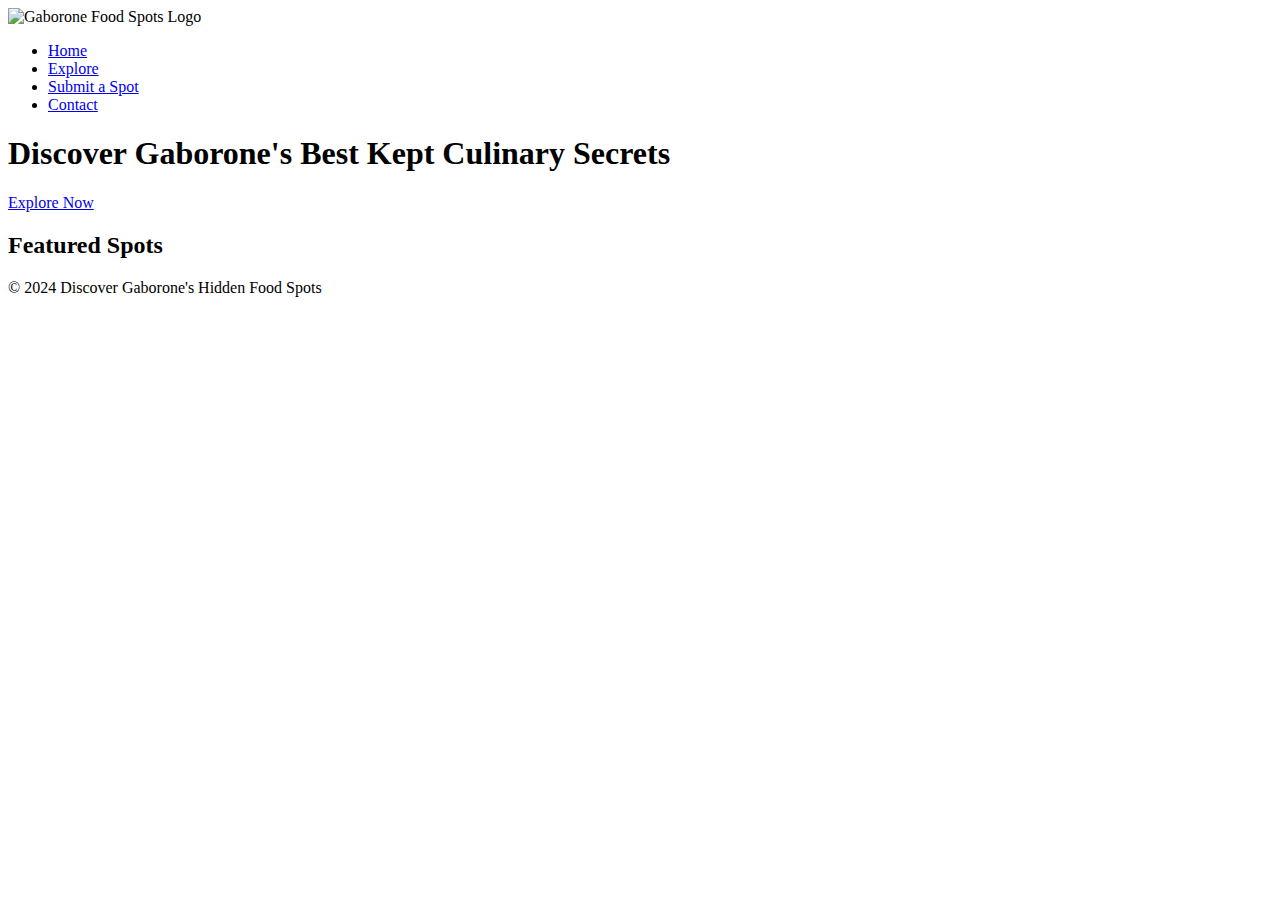
==== index.html @ accd9716 "Create index.html" ====
<!DOCTYPE html>
<html lang="en">
<head>
    <meta charset="UTF-8">
    <meta name="viewport" content="width=device-width, initial-scale=1.0">
    <title>Discover Gaborone's Hidden Food Spots</title>
    <link rel="stylesheet" href="css/style.css">
</head>
<body>
    <header>
        <nav>
            <div class="logo">
                <img src="images/logo.png" alt="Gaborone Food Spots Logo">
            </div>
            <ul>
                <li><a href="index.html">Home</a></li>
                <li><a href="explore.html">Explore</a></li>
                <li><a href="submit.html">Submit a Spot</a></li>
                <li><a href="contact.html">Contact</a></li>
            </ul>
        </nav>
    </header>

    <main>
        <section class="hero">
            <h1>Discover Gaborone's Best Kept Culinary Secrets</h1>
            <a href="explore.html" class="btn">Explore Now</a>
        </section>

        <section class="featured-spots">
            <h2>Featured Spots</h2>
            <div class="spot-grid">
                <!-- Spot cards will be added here -->
            </div>
        </section>
    </main>

    <footer>
        <p>&copy; 2024 Discover Gaborone's Hidden Food Spots</p>
    </footer>

    <script src="js/main.js"></script>
</body>
</html>
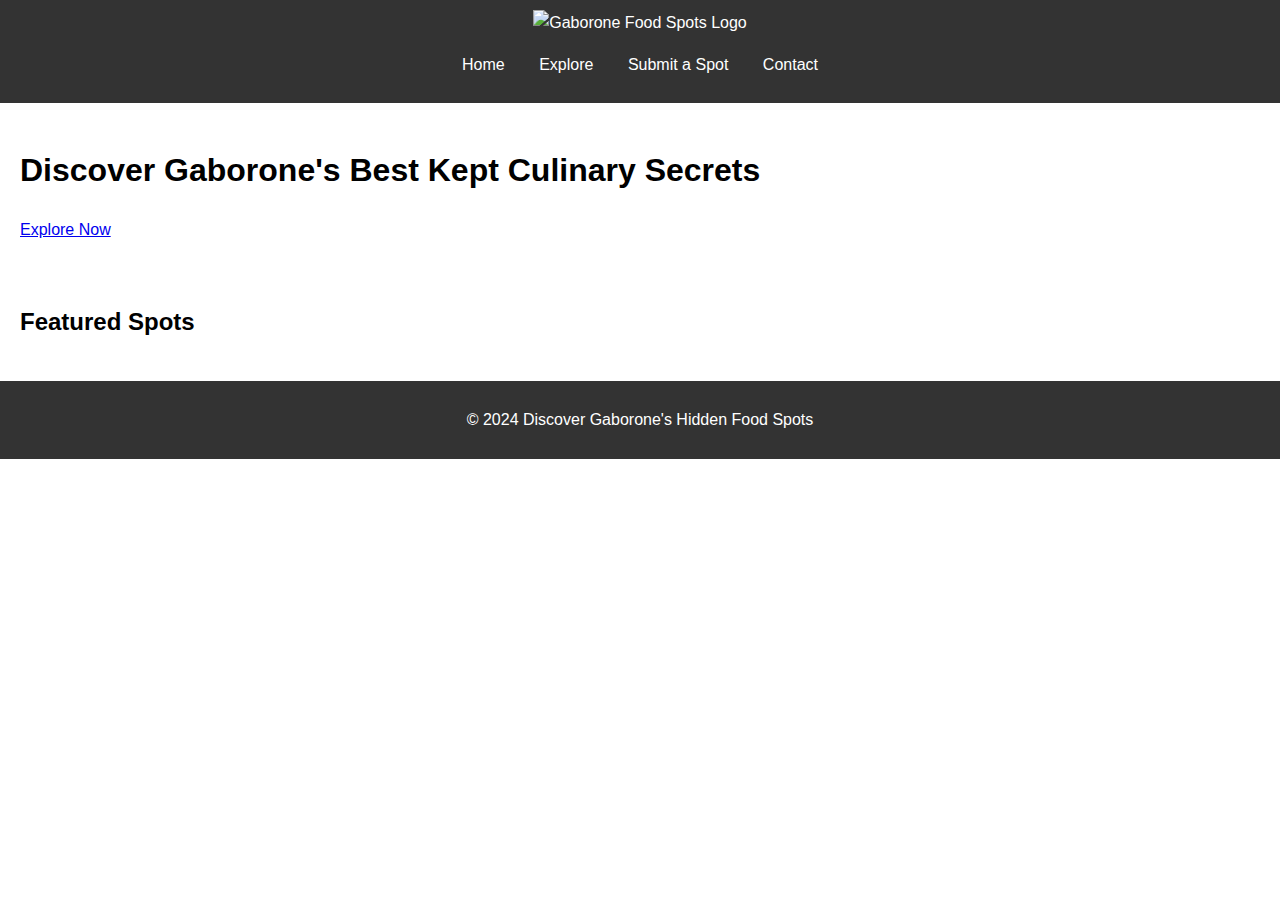
==== commit 7ea112b7: "Update index.html" ====
--- a/index.html
+++ b/index.html
@@ -4,7 +4,7 @@
     <meta charset="UTF-8">
     <meta name="viewport" content="width=device-width, initial-scale=1.0">
     <title>Discover Gaborone's Hidden Food Spots</title>
-    <link rel="stylesheet" href="css/style.css">
+    <link rel="stylesheet" href="style.css">
 </head>
 <body>
     <header>
--- a/style.css
+++ b/style.css
@@ -0,0 +1,68 @@
+body {
+    font-family: Arial, sans-serif;
+    margin: 0;
+    padding: 0;
+    line-height: 1.6;
+}
+
+header {
+    background: #333;
+    color: #fff;
+    padding: 10px 0;
+    text-align: center;
+}
+
+nav ul {
+    list-style: none;
+    padding: 0;
+}
+
+nav ul li {
+    display: inline;
+    margin: 0 15px;
+}
+
+nav ul li a {
+    color: #fff;
+    text-decoration: none;
+}
+
+#hero {
+    background: url('images/hero.jpg') no-repeat center center/cover;
+    color: #fff;
+    padding: 50px 0;
+    text-align: center;
+}
+
+input[type="text"] {
+    padding: 10px;
+    width: 80%;
+    max-width: 400px;
+}
+
+section {
+    padding: 20px;
+}
+
+.featured-spot, .restaurant-item {
+    border: 1px solid #ccc;
+    margin: 10px 0;
+    padding: 10px;
+}
+
+.gallery {
+    display: flex;
+    flex-wrap: wrap;
+}
+
+.gallery img {
+    width: 30%;
+    margin: 1.5%;
+}
+
+footer {
+    text-align: center;
+    padding: 10px 0;
+    background: #333;
+    color: #fff;
+}
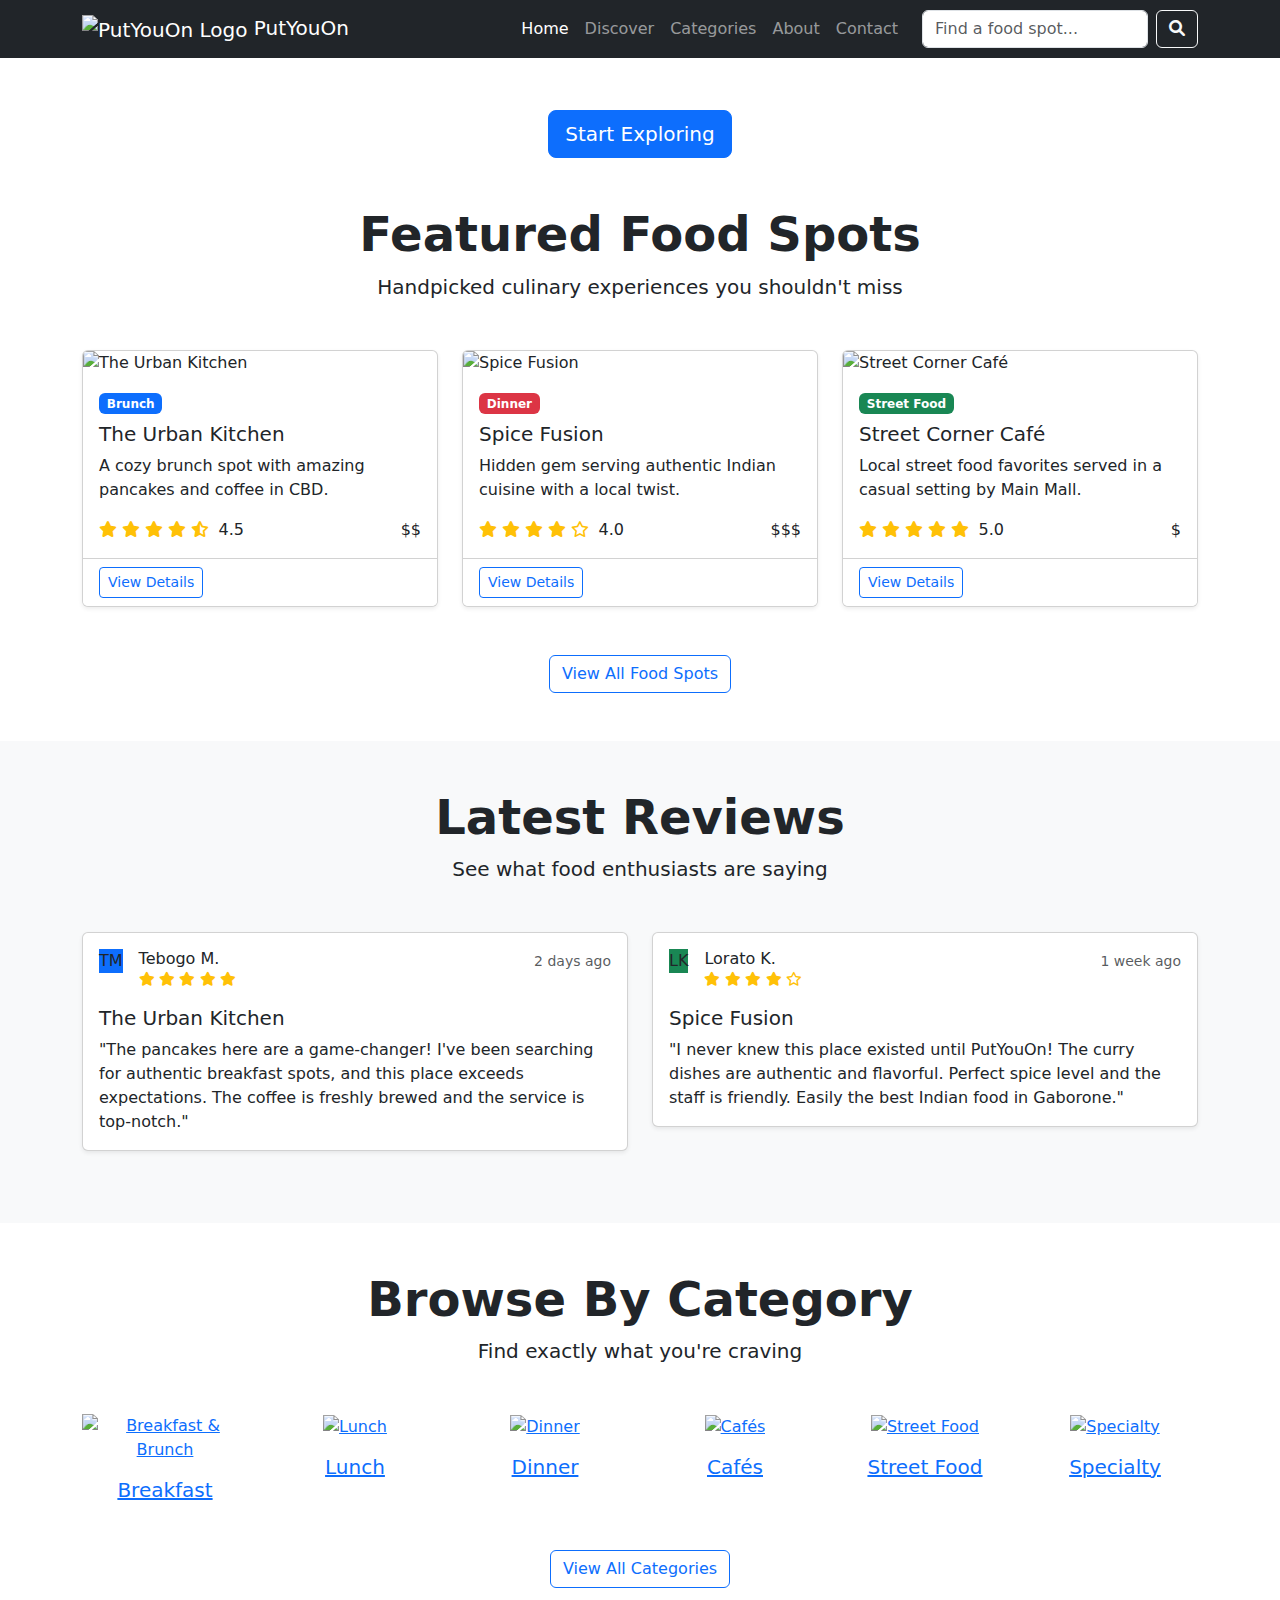
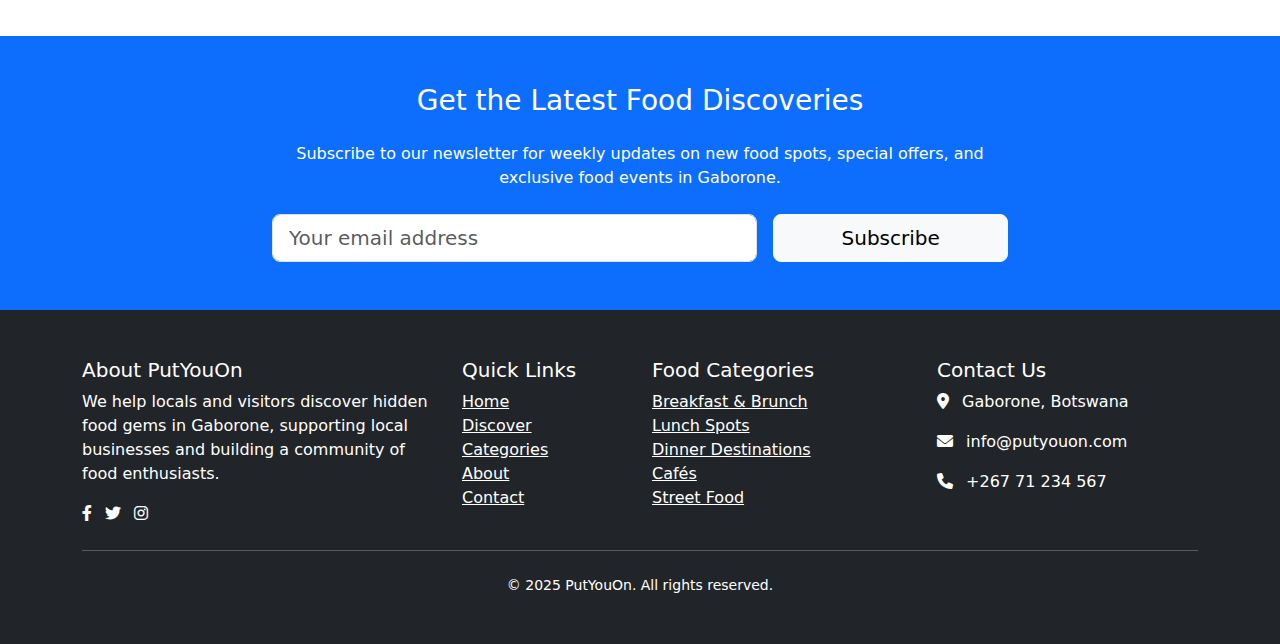
==== commit 416ac245: "Update index.html" ====
--- a/index.html
+++ b/index.html
@@ -3,42 +3,358 @@
 <head>
     <meta charset="UTF-8">
     <meta name="viewport" content="width=device-width, initial-scale=1.0">
-    <title>Discover Gaborone's Hidden Food Spots</title>
-    <link rel="stylesheet" href="style.css">
+    <title>PutYouOn - Discover Gaborone's Hidden Food Spots</title>
+    <!-- Bootstrap CSS -->
+    <link href="https://cdn.jsdelivr.net/npm/bootstrap@5.3.0-alpha1/dist/css/bootstrap.min.css" rel="stylesheet">
+    <!-- Font Awesome -->
+    <link rel="stylesheet" href="https://cdnjs.cloudflare.com/ajax/libs/font-awesome/6.0.0/css/all.min.css">
+    <!-- Google Fonts -->
+    <link href="https://fonts.googleapis.com/css2?family=Open+Sans:wght@400;600&family=Poppins:wght@500;700&display=swap" rel="stylesheet">
+    <!-- Custom CSS -->
+    <link rel="stylesheet" href="css/style.css">
 </head>
 <body>
-    <header>
-        <nav>
-            <div class="logo">
-                <img src="images/logo.png" alt="Gaborone Food Spots Logo">
-            </div>
-            <ul>
-                <li><a href="index.html">Home</a></li>
-                <li><a href="explore.html">Explore</a></li>
-                <li><a href="submit.html">Submit a Spot</a></li>
-                <li><a href="contact.html">Contact</a></li>
-            </ul>
-        </nav>
+    <!-- Navigation -->
+    <nav class="navbar navbar-expand-lg navbar-dark bg-dark fixed-top">
+        <div class="container">
+            <a class="navbar-brand" href="index.html">
+                <img src="images/logo.png" alt="PutYouOn Logo" class="logo">
+                PutYouOn
+            </a>
+            <button class="navbar-toggler" type="button" data-bs-toggle="collapse" data-bs-target="#navbarNav" aria-controls="navbarNav" aria-expanded="false" aria-label="Toggle navigation">
+                <span class="navbar-toggler-icon"></span>
+            </button>
+            <div class="collapse navbar-collapse" id="navbarNav">
+                <ul class="navbar-nav ms-auto">
+                    <li class="nav-item">
+                        <a class="nav-link active" href="index.html">Home</a>
+                    </li>
+                    <li class="nav-item">
+                        <a class="nav-link" href="discover.html">Discover</a>
+                    </li>
+                    <li class="nav-item">
+                        <a class="nav-link" href="categories.html">Categories</a>
+                    </li>
+                    <li class="nav-item">
+                        <a class="nav-link" href="about.html">About</a>
+                    </li>
+                    <li class="nav-item">
+                        <a class="nav-link" href="feedback.html">Contact</a>
+                    </li>
+                </ul>
+                <form class="d-flex ms-lg-3">
+                    <input class="form-control me-2" type="search" placeholder="Find a food spot..." aria-label="Search">
+                    <button class="btn btn-outline-light" type="submit"><i class="fas fa-search"></i></button>
+                </form>
+            </div>
+        </div>
+    </nav>
+
+    <!-- Hero Section -->
+    <header class="hero-section">
+        <div class="hero-overlay"></div>
+        <div class="container h-100">
+            <div class="row h-100 align-items-center">
+                <div class="col-12 text-center">
+                    <h1 class="fw-bold text-white">Discover Gaborone's Hidden Food Gems</h1>
+                    <p class="lead text-white mb-4">Explore local favorites and secret spots known only to food enthusiasts</p>
+                    <a href="discover.html" class="btn btn-primary btn-lg">Start Exploring</a>
+                </div>
+            </div>
+        </div>
     </header>
 
-    <main>
-        <section class="hero">
-            <h1>Discover Gaborone's Best Kept Culinary Secrets</h1>
-            <a href="explore.html" class="btn">Explore Now</a>
-        </section>
-
-        <section class="featured-spots">
-            <h2>Featured Spots</h2>
-            <div class="spot-grid">
-                <!-- Spot cards will be added here -->
-            </div>
-        </section>
-    </main>
-
-    <footer>
-        <p>&copy; 2024 Discover Gaborone's Hidden Food Spots</p>
+    <!-- Featured Spots -->
+    <section class="featured-spots py-5">
+        <div class="container">
+            <div class="section-header text-center mb-5">
+                <h2 class="display-5 fw-bold">Featured Food Spots</h2>
+                <p class="lead">Handpicked culinary experiences you shouldn't miss</p>
+            </div>
+            <div class="row">
+                <!-- Spot 1 -->
+                <div class="col-md-4 mb-4">
+                    <div class="card h-100 shadow-sm spot-card">
+                        <img src="images/restaurants/spot1.jpg" class="card-img-top" alt="The Urban Kitchen">
+                        <div class="card-body">
+                            <span class="badge bg-primary mb-2">Brunch</span>
+                            <h5 class="card-title">The Urban Kitchen</h5>
+                            <p class="card-text">A cozy brunch spot with amazing pancakes and coffee in CBD.</p>
+                            <div class="d-flex justify-content-between align-items-center">
+                                <div class="ratings">
+                                    <i class="fas fa-star text-warning"></i>
+                                    <i class="fas fa-star text-warning"></i>
+                                    <i class="fas fa-star text-warning"></i>
+                                    <i class="fas fa-star text-warning"></i>
+                                    <i class="fas fa-star-half-alt text-warning"></i>
+                                    <span class="ms-1">4.5</span>
+                                </div>
+                                <span class="price-range">$$</span>
+                            </div>
+                        </div>
+                        <div class="card-footer bg-white">
+                            <a href="#" class="btn btn-sm btn-outline-primary">View Details</a>
+                        </div>
+                    </div>
+                </div>
+                
+                <!-- Spot 2 -->
+                <div class="col-md-4 mb-4">
+                    <div class="card h-100 shadow-sm spot-card">
+                        <img src="images/restaurants/spot2.jpg" class="card-img-top" alt="Spice Fusion">
+                        <div class="card-body">
+                            <span class="badge bg-danger mb-2">Dinner</span>
+                            <h5 class="card-title">Spice Fusion</h5>
+                            <p class="card-text">Hidden gem serving authentic Indian cuisine with a local twist.</p>
+                            <div class="d-flex justify-content-between align-items-center">
+                                <div class="ratings">
+                                    <i class="fas fa-star text-warning"></i>
+                                    <i class="fas fa-star text-warning"></i>
+                                    <i class="fas fa-star text-warning"></i>
+                                    <i class="fas fa-star text-warning"></i>
+                                    <i class="far fa-star text-warning"></i>
+                                    <span class="ms-1">4.0</span>
+                                </div>
+                                <span class="price-range">$$$</span>
+                            </div>
+                        </div>
+                        <div class="card-footer bg-white">
+                            <a href="#" class="btn btn-sm btn-outline-primary">View Details</a>
+                        </div>
+                    </div>
+                </div>
+                
+                <!-- Spot 3 -->
+                <div class="col-md-4 mb-4">
+                    <div class="card h-100 shadow-sm spot-card">
+                        <img src="images/restaurants/spot3.jpg" class="card-img-top" alt="Street Corner Café">
+                        <div class="card-body">
+                            <span class="badge bg-success mb-2">Street Food</span>
+                            <h5 class="card-title">Street Corner Café</h5>
+                            <p class="card-text">Local street food favorites served in a casual setting by Main Mall.</p>
+                            <div class="d-flex justify-content-between align-items-center">
+                                <div class="ratings">
+                                    <i class="fas fa-star text-warning"></i>
+                                    <i class="fas fa-star text-warning"></i>
+                                    <i class="fas fa-star text-warning"></i>
+                                    <i class="fas fa-star text-warning"></i>
+                                    <i class="fas fa-star text-warning"></i>
+                                    <span class="ms-1">5.0</span>
+                                </div>
+                                <span class="price-range">$</span>
+                            </div>
+                        </div>
+                        <div class="card-footer bg-white">
+                            <a href="#" class="btn btn-sm btn-outline-primary">View Details</a>
+                        </div>
+                    </div>
+                </div>
+            </div>
+            <div class="text-center mt-4">
+                <a href="discover.html" class="btn btn-outline-primary">View All Food Spots</a>
+            </div>
+        </div>
+    </section>
+
+    <!-- Latest Reviews -->
+    <section class="latest-reviews py-5 bg-light">
+        <div class="container">
+            <div class="section-header text-center mb-5">
+                <h2 class="display-5 fw-bold">Latest Reviews</h2>
+                <p class="lead">See what food enthusiasts are saying</p>
+            </div>
+            <div class="row">
+                <div class="col-md-6 mb-4">
+                    <div class="card shadow-sm">
+                        <div class="card-body">
+                            <div class="d-flex mb-3">
+                                <div class="avatar me-3">
+                                    <div class="avatar-placeholder bg-primary">TM</div>
+                                </div>
+                                <div>
+                                    <h6 class="mb-0">Tebogo M.</h6>
+                                    <div class="ratings small">
+                                        <i class="fas fa-star text-warning"></i>
+                                        <i class="fas fa-star text-warning"></i>
+                                        <i class="fas fa-star text-warning"></i>
+                                        <i class="fas fa-star text-warning"></i>
+                                        <i class="fas fa-star text-warning"></i>
+                                    </div>
+                                </div>
+                                <div class="ms-auto">
+                                    <small class="text-muted">2 days ago</small>
+                                </div>
+                            </div>
+                            <h5 class="card-title">The Urban Kitchen</h5>
+                            <p class="card-text">"The pancakes here are a game-changer! I've been searching for authentic breakfast spots, and this place exceeds expectations. The coffee is freshly brewed and the service is top-notch."</p>
+                        </div>
+                    </div>
+                </div>
+                <div class="col-md-6 mb-4">
+                    <div class="card shadow-sm">
+                        <div class="card-body">
+                            <div class="d-flex mb-3">
+                                <div class="avatar me-3">
+                                    <div class="avatar-placeholder bg-success">LK</div>
+                                </div>
+                                <div>
+                                    <h6 class="mb-0">Lorato K.</h6>
+                                    <div class="ratings small">
+                                        <i class="fas fa-star text-warning"></i>
+                                        <i class="fas fa-star text-warning"></i>
+                                        <i class="fas fa-star text-warning"></i>
+                                        <i class="fas fa-star text-warning"></i>
+                                        <i class="far fa-star text-warning"></i>
+                                    </div>
+                                </div>
+                                <div class="ms-auto">
+                                    <small class="text-muted">1 week ago</small>
+                                </div>
+                            </div>
+                            <h5 class="card-title">Spice Fusion</h5>
+                            <p class="card-text">"I never knew this place existed until PutYouOn! The curry dishes are authentic and flavorful. Perfect spice level and the staff is friendly. Easily the best Indian food in Gaborone."</p>
+                        </div>
+                    </div>
+                </div>
+            </div>
+        </div>
+    </section>
+
+    <!-- Categories Section -->
+    <section class="categories py-5">
+        <div class="container">
+            <div class="section-header text-center mb-5">
+                <h2 class="display-5 fw-bold">Browse By Category</h2>
+                <p class="lead">Find exactly what you're craving</p>
+            </div>
+            <div class="row text-center">
+                <div class="col-6 col-md-2 mb-4">
+                    <a href="#" class="category-link">
+                        <div class="category-icon mb-3">
+                            <img src="images/icons/breakfast.png" alt="Breakfast & Brunch" class="img-fluid">
+                        </div>
+                        <h5>Breakfast</h5>
+                    </a>
+                </div>
+                <div class="col-6 col-md-2 mb-4">
+                    <a href="#" class="category-link">
+                        <div class="category-icon mb-3">
+                            <img src="images/icons/lunch.png" alt="Lunch" class="img-fluid">
+                        </div>
+                        <h5>Lunch</h5>
+                    </a>
+                </div>
+                <div class="col-6 col-md-2 mb-4">
+                    <a href="#" class="category-link">
+                        <div class="category-icon mb-3">
+                            <img src="images/icons/dinner.png" alt="Dinner" class="img-fluid">
+                        </div>
+                        <h5>Dinner</h5>
+                    </a>
+                </div>
+                <div class="col-6 col-md-2 mb-4">
+                    <a href="#" class="category-link">
+                        <div class="category-icon mb-3">
+                            <img src="images/icons/breakfast.png" alt="Cafés" class="img-fluid">
+                        </div>
+                        <h5>Cafés</h5>
+                    </a>
+                </div>
+                <div class="col-6 col-md-2 mb-4">
+                    <a href="#" class="category-link">
+                        <div class="category-icon mb-3">
+                            <img src="images/icons/lunch.png" alt="Street Food" class="img-fluid">
+                        </div>
+                        <h5>Street Food</h5>
+                    </a>
+                </div>
+                <div class="col-6 col-md-2 mb-4">
+                    <a href="#" class="category-link">
+                        <div class="category-icon mb-3">
+                            <img src="images/icons/dinner.png" alt="Specialty" class="img-fluid">
+                        </div>
+                        <h5>Specialty</h5>
+                    </a>
+                </div>
+            </div>
+            <div class="text-center mt-3">
+                <a href="categories.html" class="btn btn-outline-primary">View All Categories</a>
+            </div>
+        </div>
+    </section>
+
+    <!-- Newsletter -->
+    <section class="newsletter py-5 bg-primary text-white">
+        <div class="container">
+            <div class="row justify-content-center">
+                <div class="col-lg-8 text-center">
+                    <h3 class="mb-4">Get the Latest Food Discoveries</h3>
+                    <p class="mb-4">Subscribe to our newsletter for weekly updates on new food spots, special offers, and exclusive food events in Gaborone.</p>
+                    <form class="row g-3 justify-content-center">
+                        <div class="col-md-8">
+                            <input type="email" class="form-control form-control-lg" placeholder="Your email address">
+                        </div>
+                        <div class="col-md-4">
+                            <button type="submit" class="btn btn-light btn-lg w-100">Subscribe</button>
+                        </div>
+                    </form>
+                </div>
+            </div>
+        </div>
+    </section>
+
+    <!-- Footer -->
+    <footer class="bg-dark text-white py-5">
+        <div class="container">
+            <div class="row">
+                <div class="col-md-4 mb-4 mb-md-0">
+                    <h5>About PutYouOn</h5>
+                    <p>We help locals and visitors discover hidden food gems in Gaborone, supporting local businesses and building a community of food enthusiasts.</p>
+                    <div class="social-links">
+                        <a href="#" class="text-white me-2"><i class="fab fa-facebook-f"></i></a>
+                        <a href="#" class="text-white me-2"><i class="fab fa-twitter"></i></a>
+                        <a href="#" class="text-white me-2"><i class="fab fa-instagram"></i></a>
+                    </div>
+                </div>
+                <div class="col-md-2 mb-4 mb-md-0">
+                    <h5>Quick Links</h5>
+                    <ul class="list-unstyled">
+                        <li><a href="index.html" class="text-white">Home</a></li>
+                        <li><a href="discover.html" class="text-white">Discover</a></li>
+                        <li><a href="categories.html" class="text-white">Categories</a></li>
+                        <li><a href="about.html" class="text-white">About</a></li>
+                        <li><a href="feedback.html" class="text-white">Contact</a></li>
+                    </ul>
+                </div>
+                <div class="col-md-3 mb-4 mb-md-0">
+                    <h5>Food Categories</h5>
+                    <ul class="list-unstyled">
+                        <li><a href="#" class="text-white">Breakfast & Brunch</a></li>
+                        <li><a href="#" class="text-white">Lunch Spots</a></li>
+                        <li><a href="#" class="text-white">Dinner Destinations</a></li>
+                        <li><a href="#" class="text-white">Cafés</a></li>
+                        <li><a href="#" class="text-white">Street Food</a></li>
+                    </ul>
+                </div>
+                <div class="col-md-3">
+                    <h5>Contact Us</h5>
+                    <address>
+                        <p><i class="fas fa-map-marker-alt me-2"></i> Gaborone, Botswana</p>
+                        <p><i class="fas fa-envelope me-2"></i> info@putyouon.com</p>
+                        <p><i class="fas fa-phone me-2"></i> +267 71 234 567</p>
+                    </address>
+                </div>
+            </div>
+            <hr class="my-4">
+            <div class="text-center">
+                <p class="small mb-0">&copy; 2025 PutYouOn. All rights reserved.</p>
+            </div>
+        </div>
     </footer>
 
-    <script src="js/main.js"></script>
+    <!-- Bootstrap JS -->
+    <script src="https://cdn.jsdelivr.net/npm/bootstrap@5.3.0-alpha1/dist/js/bootstrap.bundle.min.js"></script>
+    <!-- Custom JS -->
+    <script src="js/script.js"></script>
 </body>
 </html>
